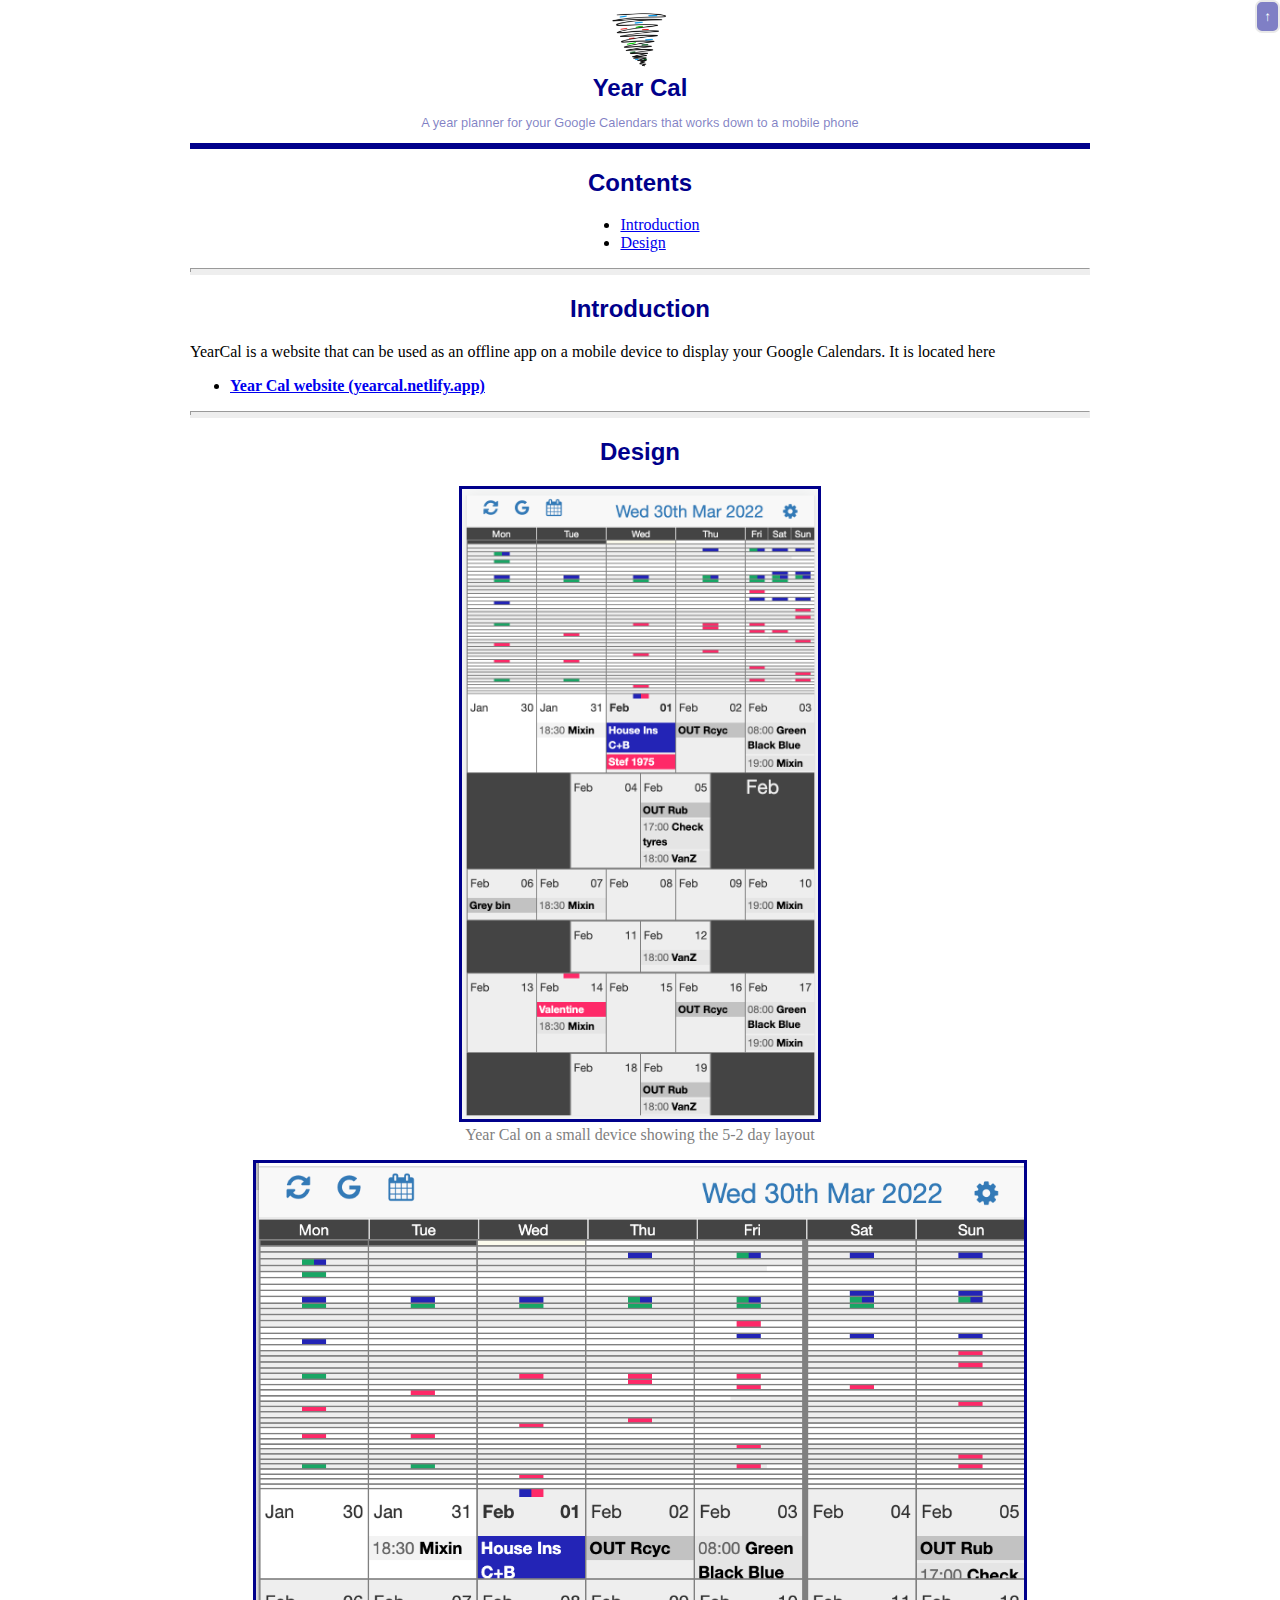
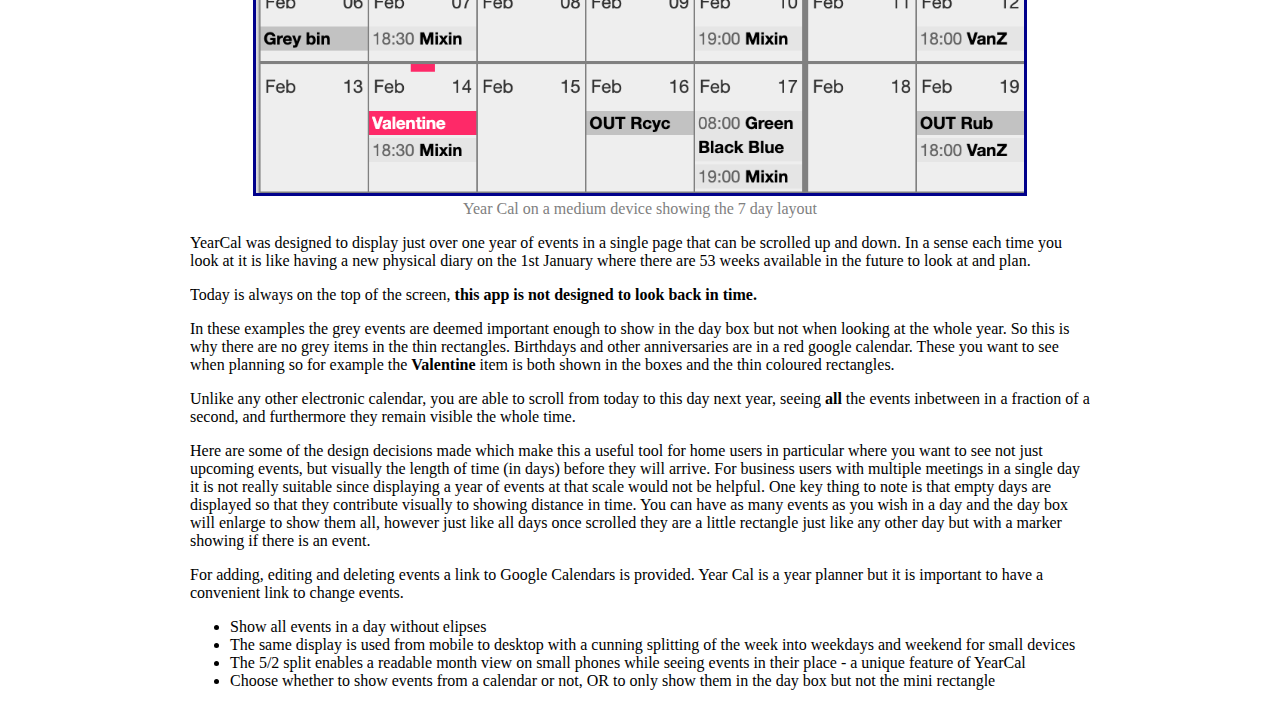
==== index.html @ 7e809863 "images" ====
<!doctype html>
<html lang=en style="overflow-x: hidden;">

<head>
  <meta charset=utf-8 http-equiv="Content-Security-Policy">
  <title>YeareCal Documentation</title>
  <link rel="stylesheet" href="styles/about.css">
</head>

<body id="top" style="overflow-x: hidden;">

  <button class="bv-home-arrow no-print"><a href="#top">↑</a></button>

  <!-- ============================ SECTION BREAK ============================ -->

  <div class="bv-style">
    <div class="bv-center-div">
      <img width="70" src="images/logo-solid-circle.png" style="border: none"/>
    </div>
    <div class="bv-header" style="padding-top: 0;">
      Year Cal
    </div>
    <div class="bv-subheader">
      A year planner for your Google Calendars that works down to a mobile phone
    </div>
  </div>

  <!-- ============================ SECTION BREAK ============================ -->

  <div id="contents">
    <div class="bv-main-heading-divider"></div>
    <h2 class="cancel-new-page">Contents</h2>
    <div class="bv-center-div">
      <ul>
        <li><a href="#introduction">Introduction</a></li>
        <li><a href="#design">Design</a></li>
      </ul>
    </div>
  </div>

  <!-- ============================ SECTION BREAK ============================ -->

  <div id="introduction">
    <hr class="bv-sub-heading-divider no-print" />
    <h2>Introduction</h2>
    <p>
      YearCal is a website that can be used as an offline app on a mobile device to display your Google Calendars.
      It is located here
    </p>
    <ul>
      <li>
        <a href="https://yearcal.netlify.app/" target="_blank">
          <b>Year Cal website (yearcal.netlify.app) </b>
        </a>
      </li>
    </ul>
  </div>

  <!-- ============================ SECTION BREAK ============================ -->

  <div id="design">
    <hr class="bv-sub-heading-divider no-print" />
    <h2>Design</h2>

    <figure class="bv-center-div">
      <img src="./images/example-5d.png" />
    </figure>
    <figcaption> Year Cal on a small device showing the 5-2 day layout</figcaption>

    <figure class="bv-center-div">
      <img src="./images/example-7d.png" />
    </figure>
    <figcaption> Year Cal on a medium device showing the 7 day layout</figcaption>

    <p>
      YearCal was designed to display just over one year of events in a single page that can be scrolled up and down. In a sense each time you look at it is like having a new physical diary on the 1st January where there are 53 weeks available in the future to look at and plan.
    </p>
    <p>
      Today is always on the top of the screen, <b> this app is not designed to look back in time. </b> 
    </p>
    <p>
      In these examples the grey events are deemed important enough to show in the day box but not when looking at the whole year. So this is why there are no grey items in the thin rectangles. Birthdays and other anniversaries are in a red google calendar. These you want to see when planning so for example the <b> Valentine </b> item is both shown in the boxes and the thin coloured rectangles.
    </p>
    <p>
      Unlike any other electronic calendar, you are able to scroll from today to this day next year, seeing <b> all </b> the events inbetween in a fraction of a second, and furthermore they remain visible the whole time.
    </p>
    <p>
      Here are some of the design decisions made which make this a useful tool for home users in particular where you want to see not just upcoming events, but visually the length of time (in days) before they will arrive. For business users with multiple meetings in a single day it is not really suitable since displaying a year of events at that scale would not be helpful. One key thing to note is that empty days are displayed so that they contribute visually to showing distance in time. You can have as many events as you wish in a day and the day box will enlarge to show them all, however just like all days once scrolled they are a little rectangle just like any other day but with a marker showing if there is an event.
    </p>
    <p>
      For adding, editing and deleting events a link to Google Calendars is provided. Year Cal is a year planner but it is important to have a convenient link to change events.
    </p>
    <ul>
      <li>Show all events in a day without elipses</li>
      <li>The same display is used from mobile to desktop with a cunning splitting of the week into weekdays and weekend for small devices</li>
      <li>The 5/2 split enables a readable month view on small phones while seeing events in their place - a unique feature of YearCal</li>
      <li>Choose whether to show events from a calendar or not, OR to only show them in the day box but not the mini rectangle</li>
    </ul>
  </div>

  <!-- ============================ SECTION BREAK ============================ -->
</body>

</html>
---- styles/about.css ----
body {
  max-width: 900px;
  /* width: fit-content; */
  margin: 0 auto;
}

@media print
{    
    .no-print, .no-print *
    {
        display: none !important;
    }
}

.new-page {
  page-break-before: always;
}

.cancel-new-page {
  page-break-before: auto;
}

.well {
  min-height: 20px;
  padding: 19px;
  margin-bottom: 20px;
  margin-top: 20px;
  background-color: #f5f5f5;
  border: 1px solid #e3e3e3;
  border-radius: 4px;
  -webkit-box-shadow: inset 0 1px 1px rgba(0,0,0,.05);
  box-shadow: inset 0 1px 1px rgba(0,0,0,.05);
}
.well>h4 {
  text-align: center;
  color: grey;
  margin-top: 0;
}

.bv-home-arrow {
  position: fixed;
  right: 0;
  top: 0;
  opacity: 0.5;
}

.bv-main-heading-divider {
  text-align: center;
  border-bottom: darkblue solid 6px;
  margin-bottom: 1em;
}

.bv-center {
text-align: center;
}

.bv-center-div {
  width: fit-content;
  margin: 0 auto;
}

.bv-header {
  text-align: center;
  /* border-top: #e6e6da solid 1px; */
  padding-top: 0.5em;
  padding-bottom: 0.5em;  
  font-size: 1.5rem;
  line-height: 1.2;
  color: rgba(0, 0, 139);
  font-weight: bold;    
}

.bv-subheader {
text-align: center;
color: rgba(0, 0, 139, 0.5);
font-size: 80%;
font-weight: 400;
padding-bottom: 1em;  
}

.bv-style {
font-family: -apple-system,BlinkMacSystemFont,"Segoe UI",Roboto,"Helvetica Neue",Arial,"Noto Sans","Liberation Sans",sans-serif,"Apple Color Emoji","Segoe UI Emoji","Segoe UI Symbol","Noto Color Emoji";
}

.bv-sub-heading-divider {
  text-align: center;
  border-bottom: #eee solid 6px;
  margin-top: 1em;
  margin-bottom: 1em;
}
h2 {
  page-break-before: always;
  text-align: center;
  font-family: -apple-system,BlinkMacSystemFont,"Segoe UI",Roboto,"Helvetica Neue",Arial,"Noto Sans","Liberation Sans",sans-serif,"Apple Color Emoji","Segoe UI Emoji","Segoe UI Symbol","Noto Color Emoji";
  color: rgba(0, 0, 139);
}

h3, h4, h5 {
font-family: -apple-system,BlinkMacSystemFont,"Segoe UI",Roboto,"Helvetica Neue",Arial,"Noto Sans","Liberation Sans",sans-serif,"Apple Color Emoji","Segoe UI Emoji","Segoe UI Symbol","Noto Color Emoji";
}

h3 {
  text-align: center;
  border: ridge;
  /* color: grey; */
}

ul, ol {
  width: fit-content;
  /* margin: 0 auto; */
}

.bv-tech {
background-color: #ffe;
}

/* BUTTONS */
.bv-button-div {
  width: fit-content;
  margin: 0 auto;
  padding-top: 1em;
}

button, 
.bv-contents-button {
  background-color: darkblue;
  width: fit-content;
  margin: 0 auto;
  padding: 7px;
  border-radius: 7px;
  border: lightgrey 2px solid;
}

button a,
.bv-contents-button a {
  text-decoration: none;
  color: white;
}

button:hover,
.bv-contents-button:hover {
  font-weight: bold;
}

/* Default figure */
/* figure {
width: fit-content;
margin: 0 auto; 
} */
figure >img {
max-height: 70vh;
max-width: 100%;
object-fit: contain;
height: auto;
margin: auto;
}
figcaption {
  width: fit-content;
  margin: 0 auto; 
  color: grey;
  margin-bottom: 1em;
}

textarea {
  width: 99%;
  background-color: lightyellow;
}

figure.bv-large >img {
  max-height: 90vh;
  max-width: 90vw;
}

.bv-mono {
  filter: grayscale(1);
}

img {
  border: darkblue solid;
}
.bv-grey {
  color: grey;
}

table, th, td {
  border: 1px solid grey;
  border-collapse: collapse;
  padding: 0.5em;
}
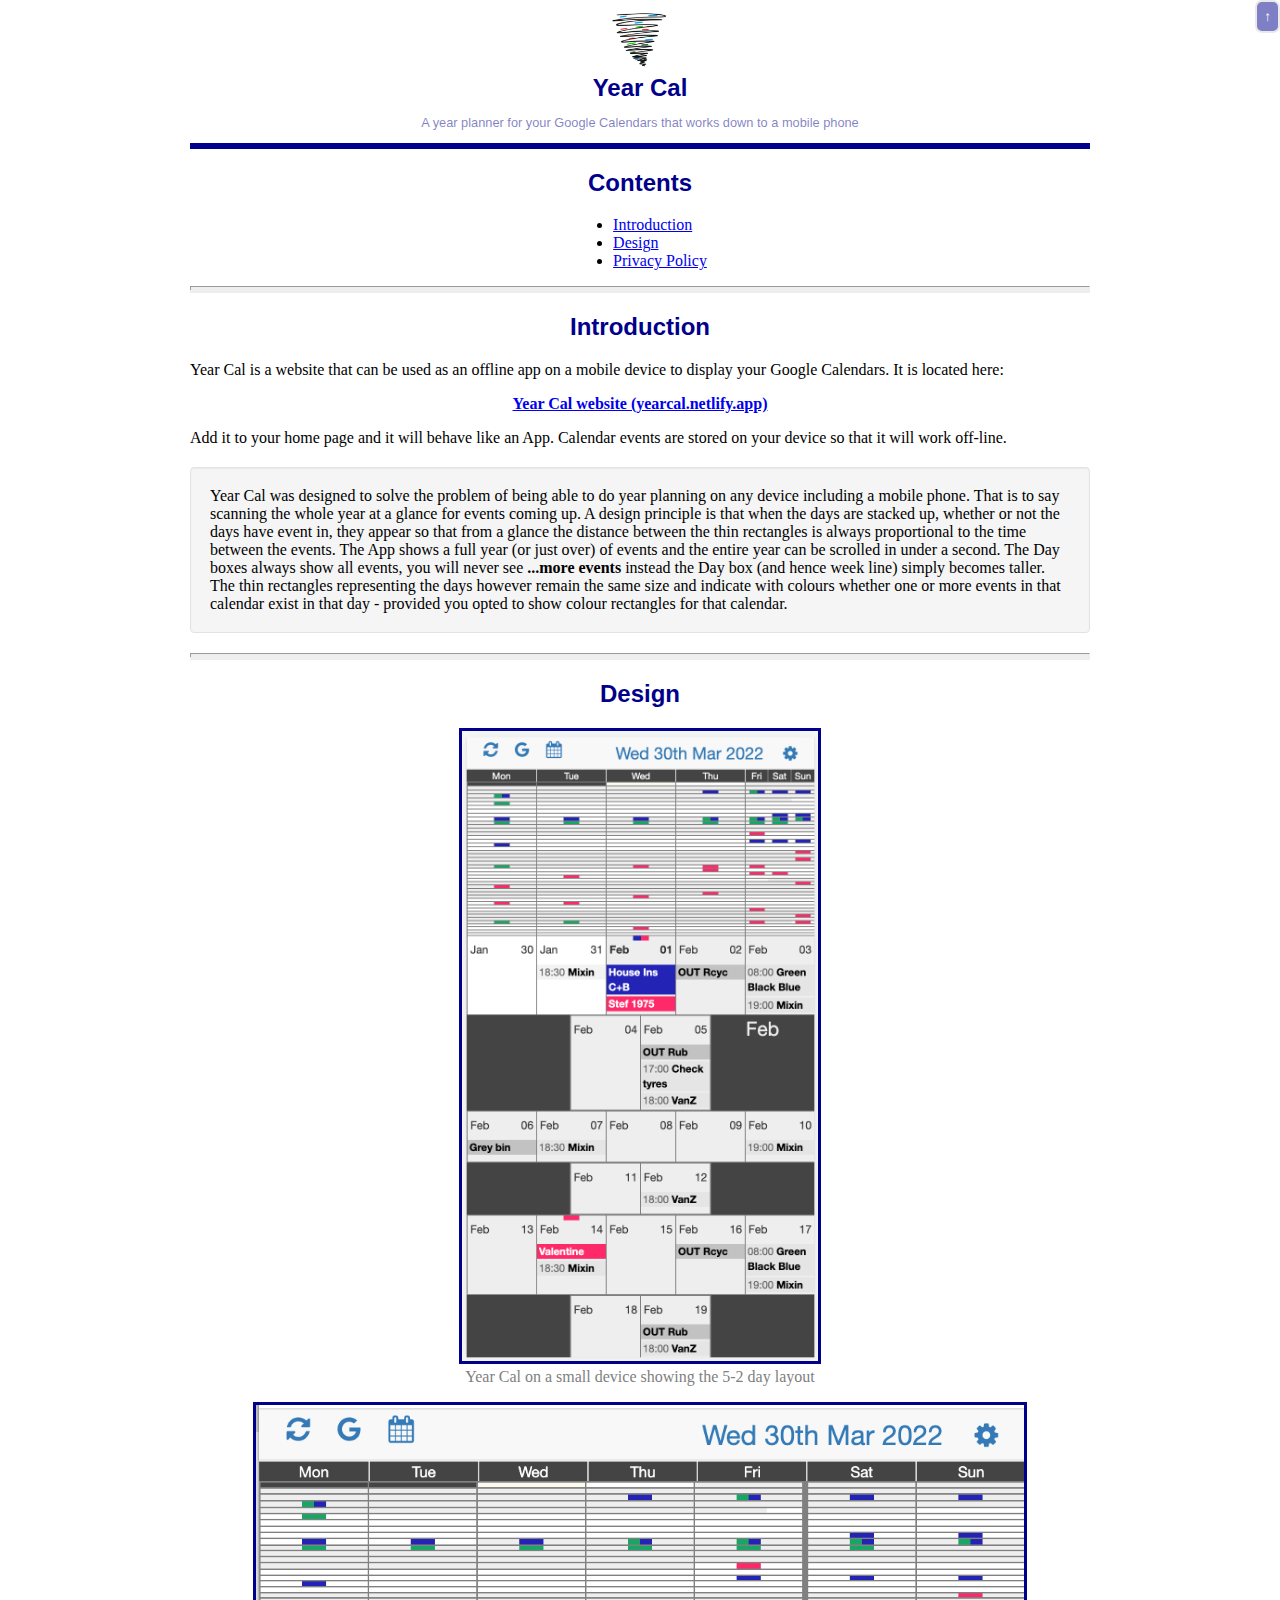
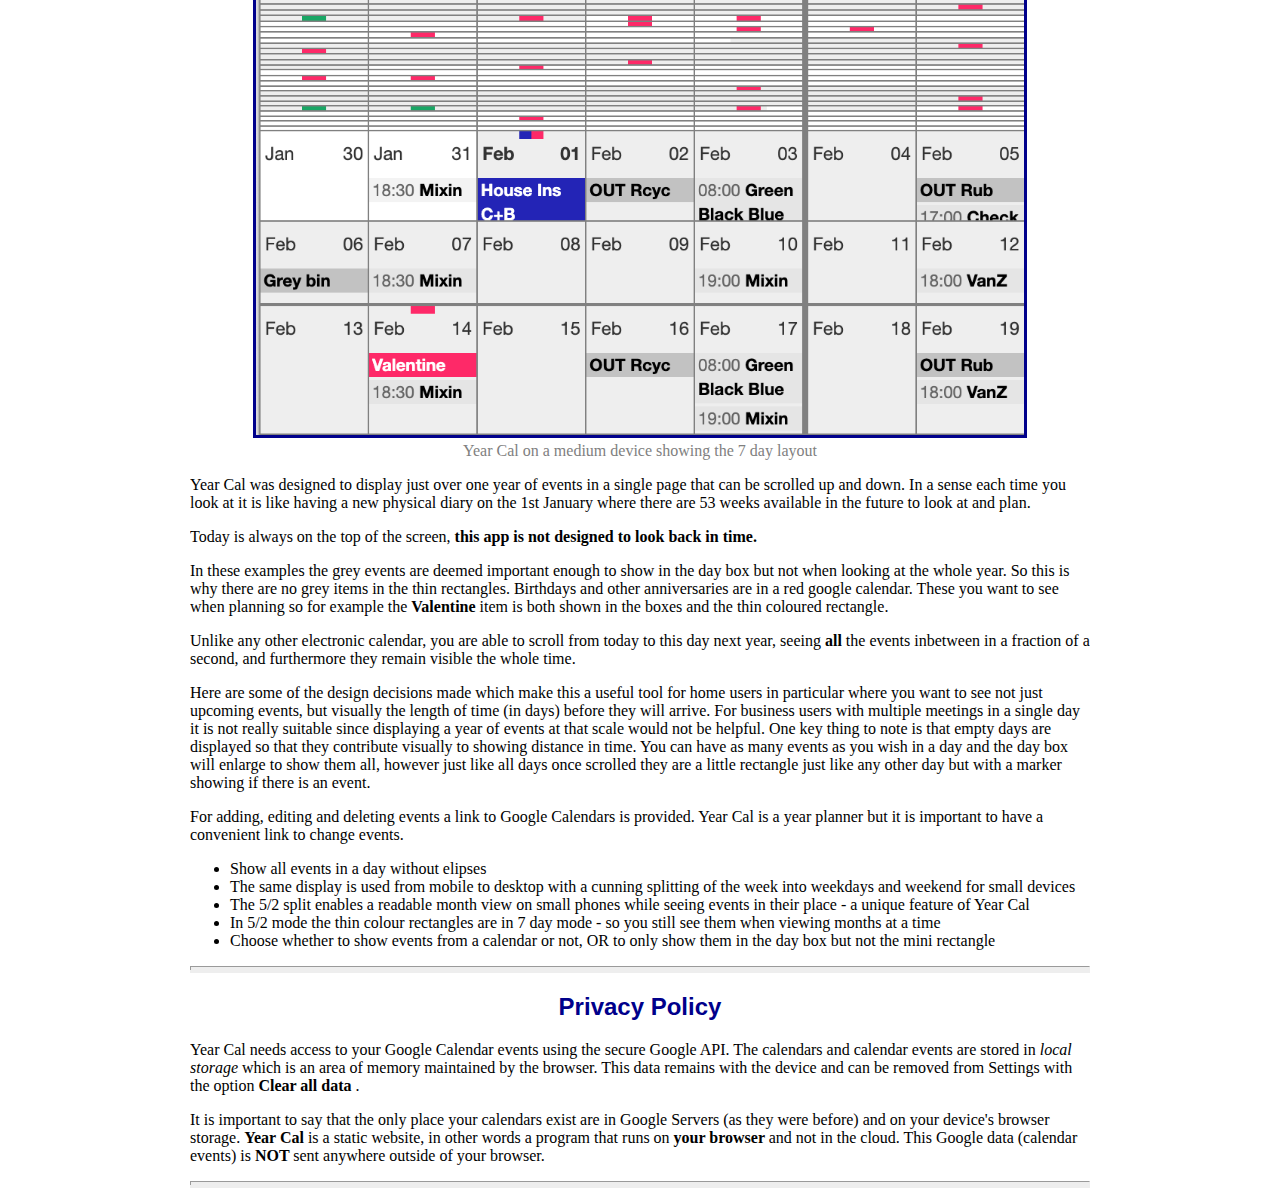
==== commit cfcfd932: "privacy" ====
--- a/index.html
+++ b/index.html
@@ -34,6 +34,7 @@
       <ul>
         <li><a href="#introduction">Introduction</a></li>
         <li><a href="#design">Design</a></li>
+        <li><a href="#privacy">Privacy Policy</a></li>
       </ul>
     </div>
   </div>
@@ -44,16 +45,20 @@
     <hr class="bv-sub-heading-divider no-print" />
     <h2>Introduction</h2>
     <p>
-      YearCal is a website that can be used as an offline app on a mobile device to display your Google Calendars.
-      It is located here
+      Year Cal is a website that can be used as an offline app on a mobile device to display your Google Calendars.
+      It is located here:
     </p>
-    <ul>
-      <li>
-        <a href="https://yearcal.netlify.app/" target="_blank">
-          <b>Year Cal website (yearcal.netlify.app) </b>
-        </a>
-      </li>
-    </ul>
+    <div class="bv-center-div">
+      <a href="https://yearcal.netlify.app/" target="_blank">
+        <b>Year Cal website (yearcal.netlify.app) </b>
+      </a>
+    </div>
+    <p>
+      Add it to your home page and it will behave like an App. Calendar events are stored on your device so that it will work off-line.
+    </p>
+    <div class="well">
+      Year Cal was designed to solve the problem of being able to do year planning on any device including a mobile phone. That is to say scanning the whole year at a glance for events coming up. A design principle is that when the days are stacked up, whether or not the days have event in, they appear so that from a glance the distance between the thin rectangles is always proportional to the time between the events. The App shows a full year (or just over) of events and the entire year can be scrolled in under a second. The Day boxes always show all events, you will never see <b> ...more events </b> instead the Day box (and hence week line) simply becomes taller. The thin rectangles representing the days however remain the same size and indicate with colours whether one or more events in that calendar exist in that day - provided you opted to show colour rectangles for that calendar.
+    </div>
   </div>
 
   <!-- ============================ SECTION BREAK ============================ -->
@@ -73,13 +78,13 @@
     <figcaption> Year Cal on a medium device showing the 7 day layout</figcaption>
 
     <p>
-      YearCal was designed to display just over one year of events in a single page that can be scrolled up and down. In a sense each time you look at it is like having a new physical diary on the 1st January where there are 53 weeks available in the future to look at and plan.
+      Year Cal was designed to display just over one year of events in a single page that can be scrolled up and down. In a sense each time you look at it is like having a new physical diary on the 1st January where there are 53 weeks available in the future to look at and plan.
     </p>
     <p>
       Today is always on the top of the screen, <b> this app is not designed to look back in time. </b> 
     </p>
     <p>
-      In these examples the grey events are deemed important enough to show in the day box but not when looking at the whole year. So this is why there are no grey items in the thin rectangles. Birthdays and other anniversaries are in a red google calendar. These you want to see when planning so for example the <b> Valentine </b> item is both shown in the boxes and the thin coloured rectangles.
+      In these examples the grey events are deemed important enough to show in the day box but not when looking at the whole year. So this is why there are no grey items in the thin rectangles. Birthdays and other anniversaries are in a red google calendar. These you want to see when planning so for example the <b> Valentine </b> item is both shown in the boxes and the thin coloured rectangle.
     </p>
     <p>
       Unlike any other electronic calendar, you are able to scroll from today to this day next year, seeing <b> all </b> the events inbetween in a fraction of a second, and furthermore they remain visible the whole time.
@@ -93,12 +98,29 @@
     <ul>
       <li>Show all events in a day without elipses</li>
       <li>The same display is used from mobile to desktop with a cunning splitting of the week into weekdays and weekend for small devices</li>
-      <li>The 5/2 split enables a readable month view on small phones while seeing events in their place - a unique feature of YearCal</li>
+      <li>The 5/2 split enables a readable month view on small phones while seeing events in their place - a unique feature of Year Cal</li>
+      <li>In 5/2 mode the thin colour rectangles are in 7 day mode - so you still see them when viewing months at a time</li>
       <li>Choose whether to show events from a calendar or not, OR to only show them in the day box but not the mini rectangle</li>
     </ul>
   </div>
 
   <!-- ============================ SECTION BREAK ============================ -->
+
+  <div id="privacy">
+    <hr class="bv-sub-heading-divider no-print" />
+    <h2>Privacy Policy</h2>
+    <p>
+      Year Cal needs access to your Google Calendar events using the secure Google API. The calendars and calendar events are stored in <i> local storage </i> which is an area of memory maintained by the browser. This data remains with the device and can be removed from Settings with the option <b> Clear all data </b>.
+    </p>
+    <p>
+      It is important to say that the only place your calendars exist are in Google Servers (as they were before) and on your device's browser storage. <b> Year Cal </b> is a static website, in other words a program that runs on <b> your browser </b> and not in the cloud. This Google data (calendar events) is <b> NOT </b> sent anywhere outside of your browser.
+    </p>
+  </div>
+
+  <!-- ============================ SECTION BREAK ============================ -->
+
+  <hr class="bv-sub-heading-divider no-print" />
+
 </body>
 
 </html>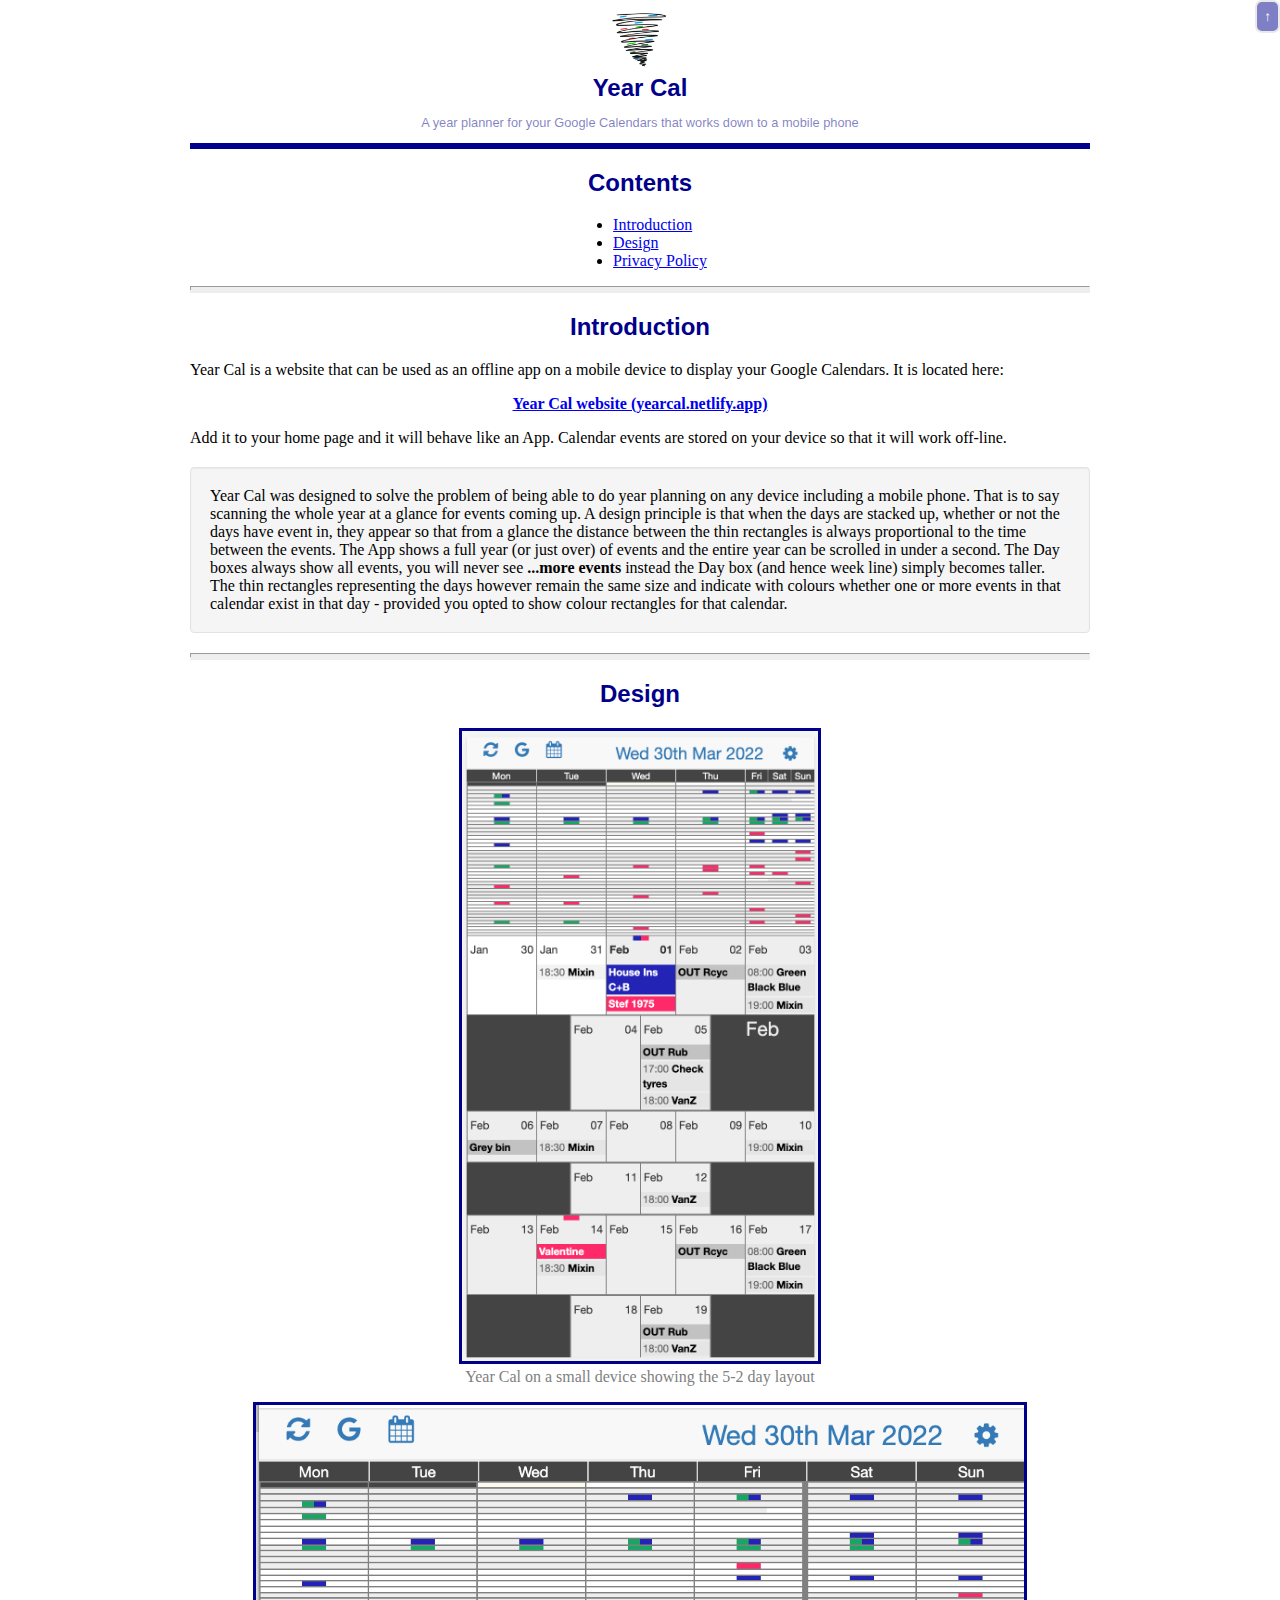
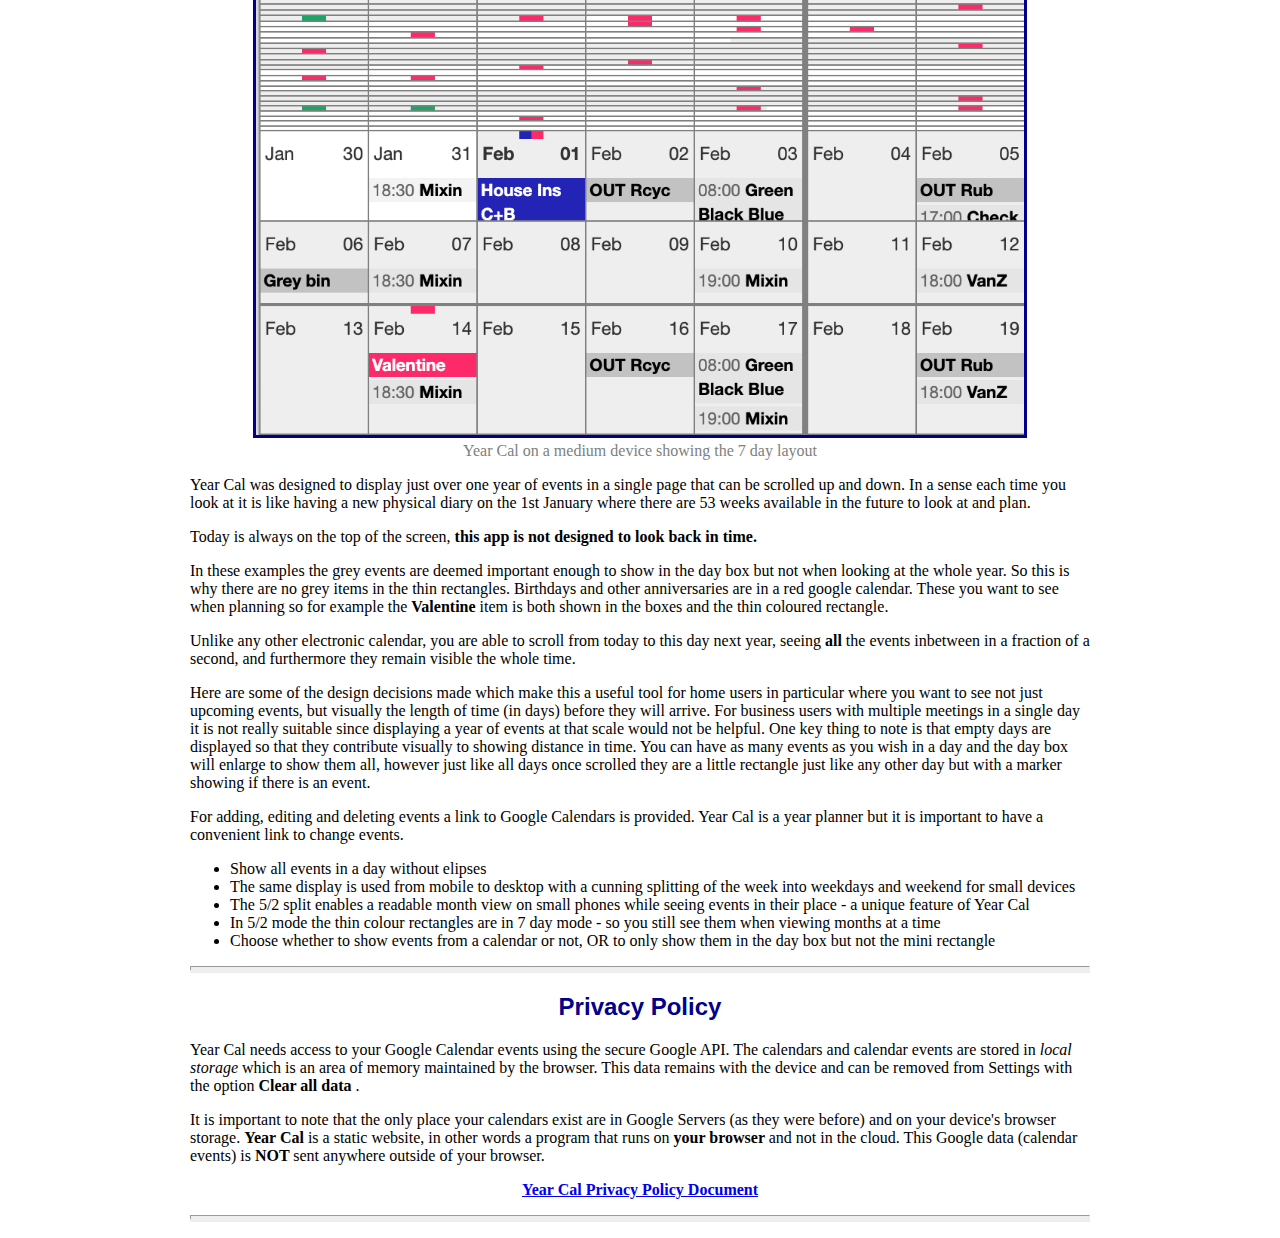
==== commit 39f93725: "privacy policy" ====
--- a/index.html
+++ b/index.html
@@ -113,8 +113,14 @@
       Year Cal needs access to your Google Calendar events using the secure Google API. The calendars and calendar events are stored in <i> local storage </i> which is an area of memory maintained by the browser. This data remains with the device and can be removed from Settings with the option <b> Clear all data </b>.
     </p>
     <p>
-      It is important to say that the only place your calendars exist are in Google Servers (as they were before) and on your device's browser storage. <b> Year Cal </b> is a static website, in other words a program that runs on <b> your browser </b> and not in the cloud. This Google data (calendar events) is <b> NOT </b> sent anywhere outside of your browser.
+      It is important to note that the only place your calendars exist are in Google Servers (as they were before) and on your device's browser storage. <b> Year Cal </b> is a static website, in other words a program that runs on <b> your browser </b> and not in the cloud. This Google data (calendar events) is <b> NOT </b> sent anywhere outside of your browser.
     </p>
+    <div class="bv-center-div">
+      <a href="https://yearcal.netlify.app/privacy-policy.html" target="_blank">
+        <b>Year Cal Privacy Policy Document </b>
+      </a>
+    </div>
+
   </div>
 
   <!-- ============================ SECTION BREAK ============================ -->
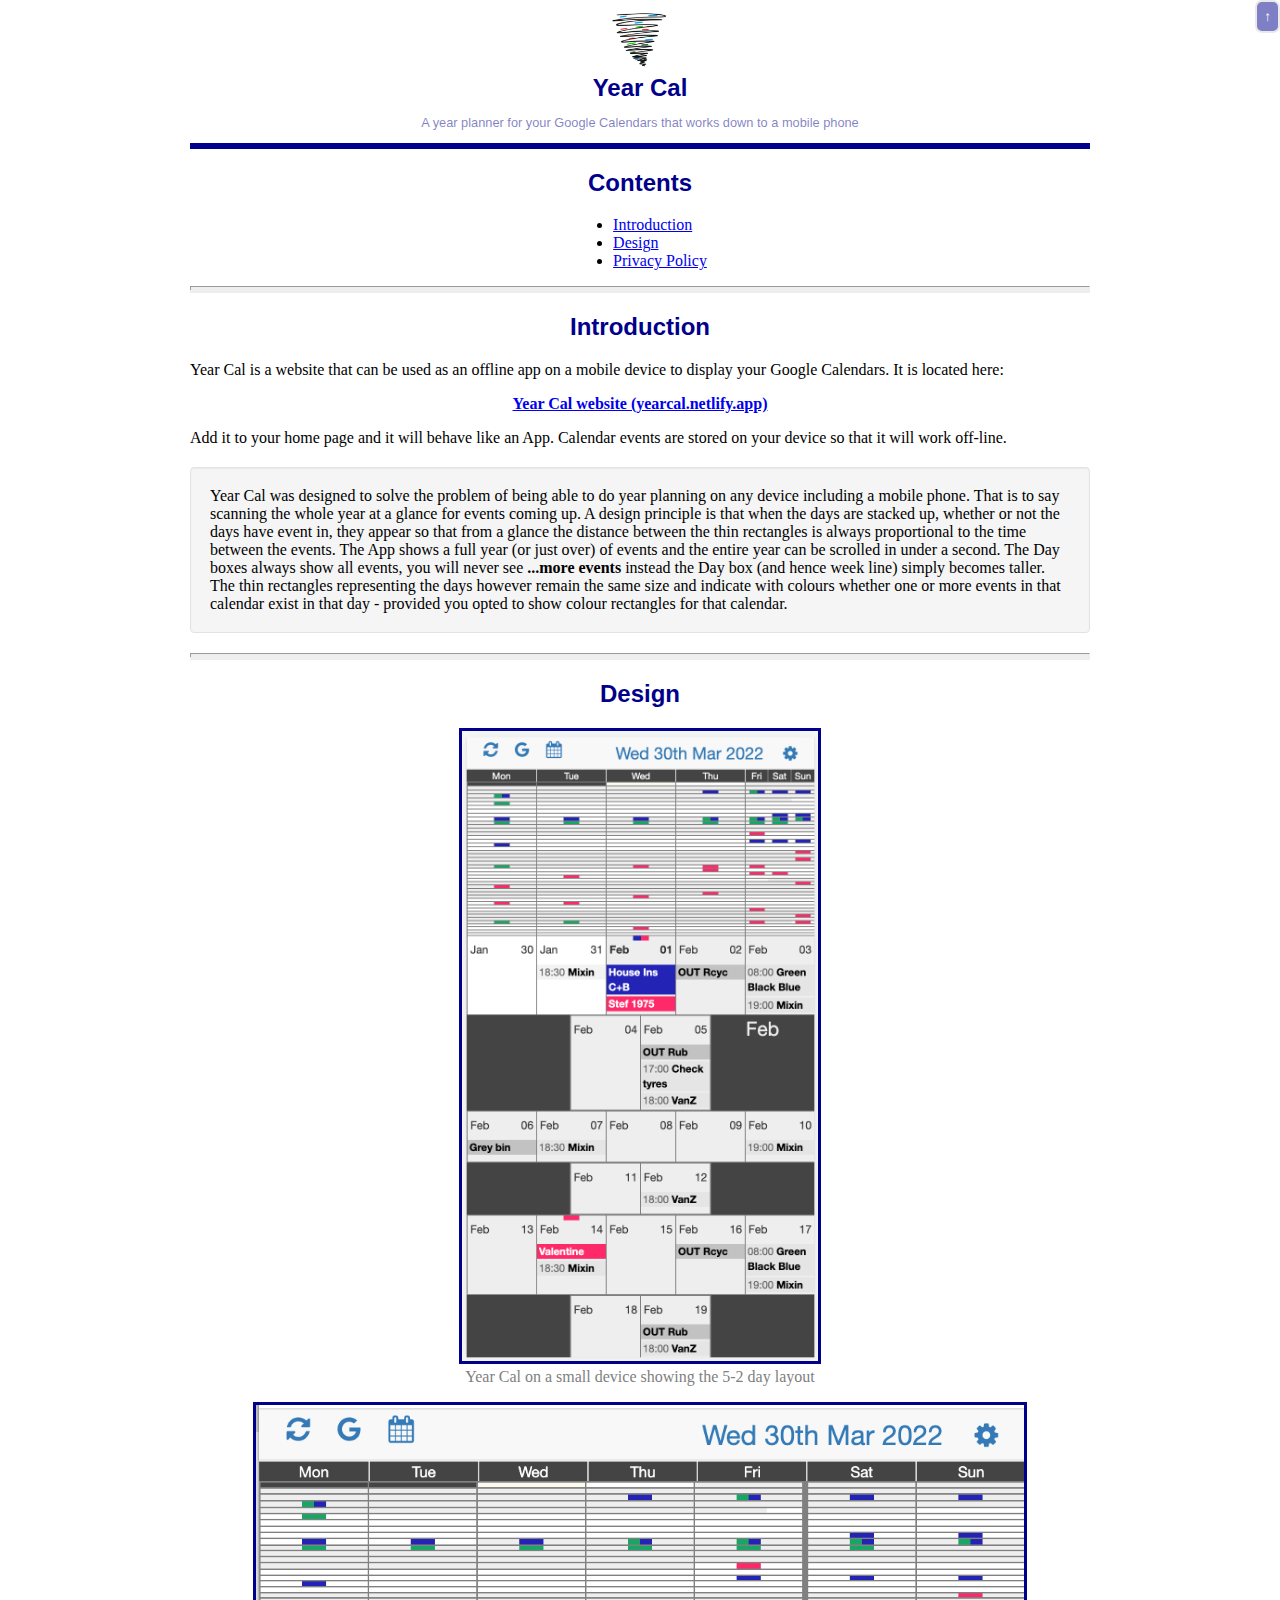
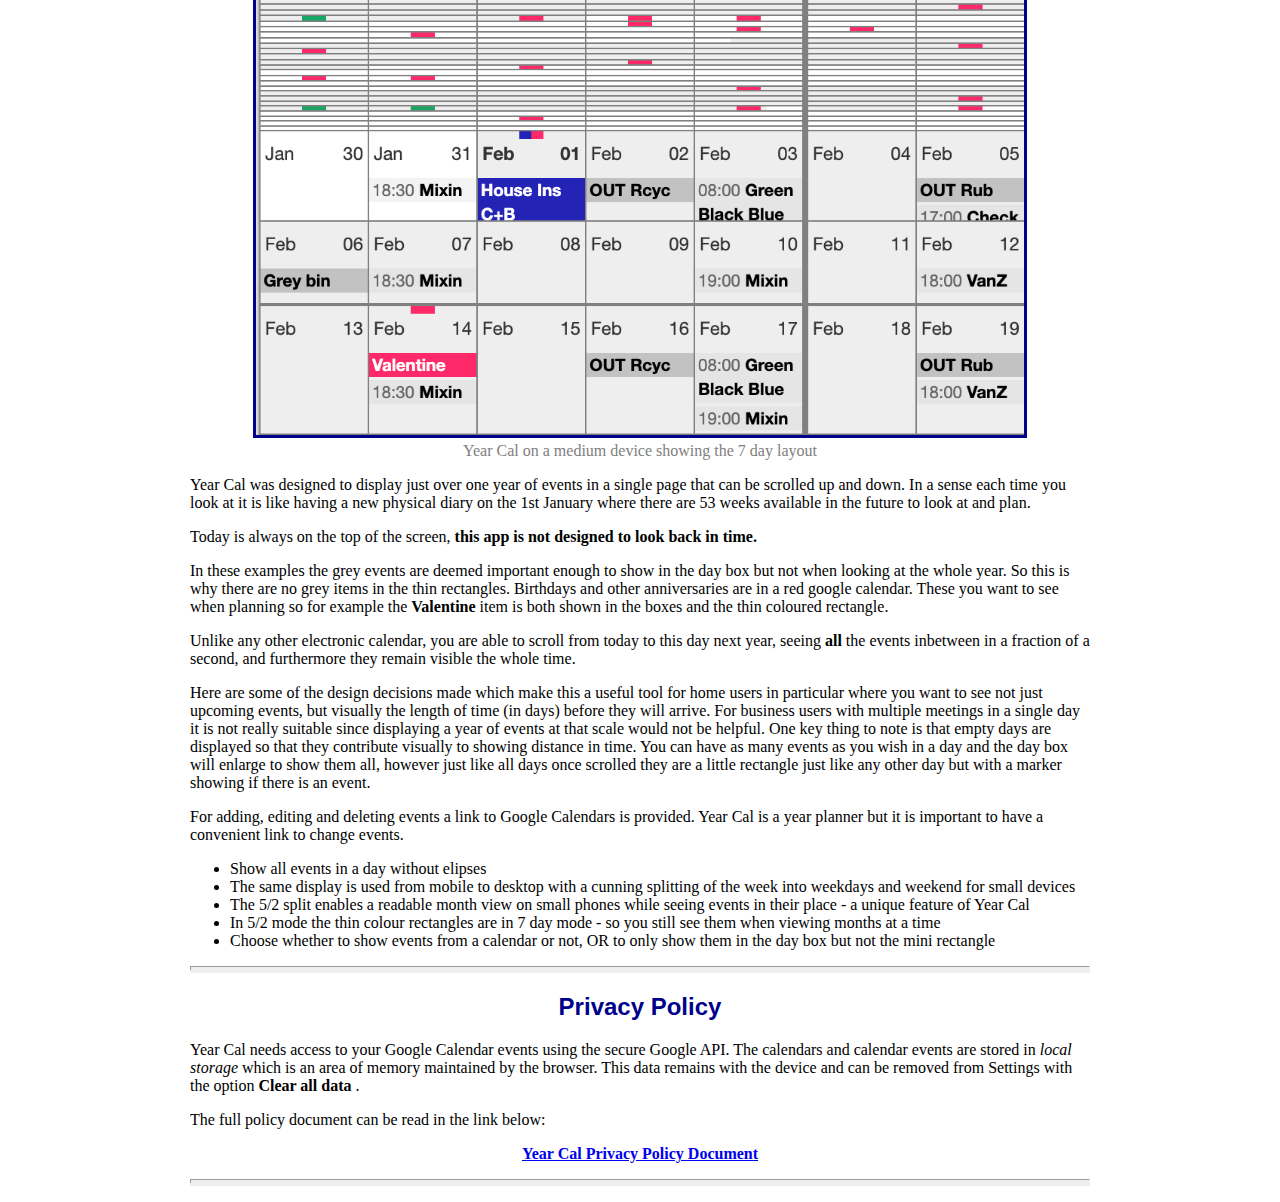
==== commit a395d1fd: "policy" ====
--- a/index.html
+++ b/index.html
@@ -113,10 +113,10 @@
       Year Cal needs access to your Google Calendar events using the secure Google API. The calendars and calendar events are stored in <i> local storage </i> which is an area of memory maintained by the browser. This data remains with the device and can be removed from Settings with the option <b> Clear all data </b>.
     </p>
     <p>
-      It is important to note that the only place your calendars exist are in Google Servers (as they were before) and on your device's browser storage. <b> Year Cal </b> is a static website, in other words a program that runs on <b> your browser </b> and not in the cloud. This Google data (calendar events) is <b> NOT </b> sent anywhere outside of your browser.
+      The full policy document can be read in the link below:
     </p>
     <div class="bv-center-div">
-      <a href="https://yearcal.netlify.app/privacy-policy.html" target="_blank">
+      <a href="https://yearcal-docs.netlify.app/privacy-policy.html" target="_blank">
         <b>Year Cal Privacy Policy Document </b>
       </a>
     </div>
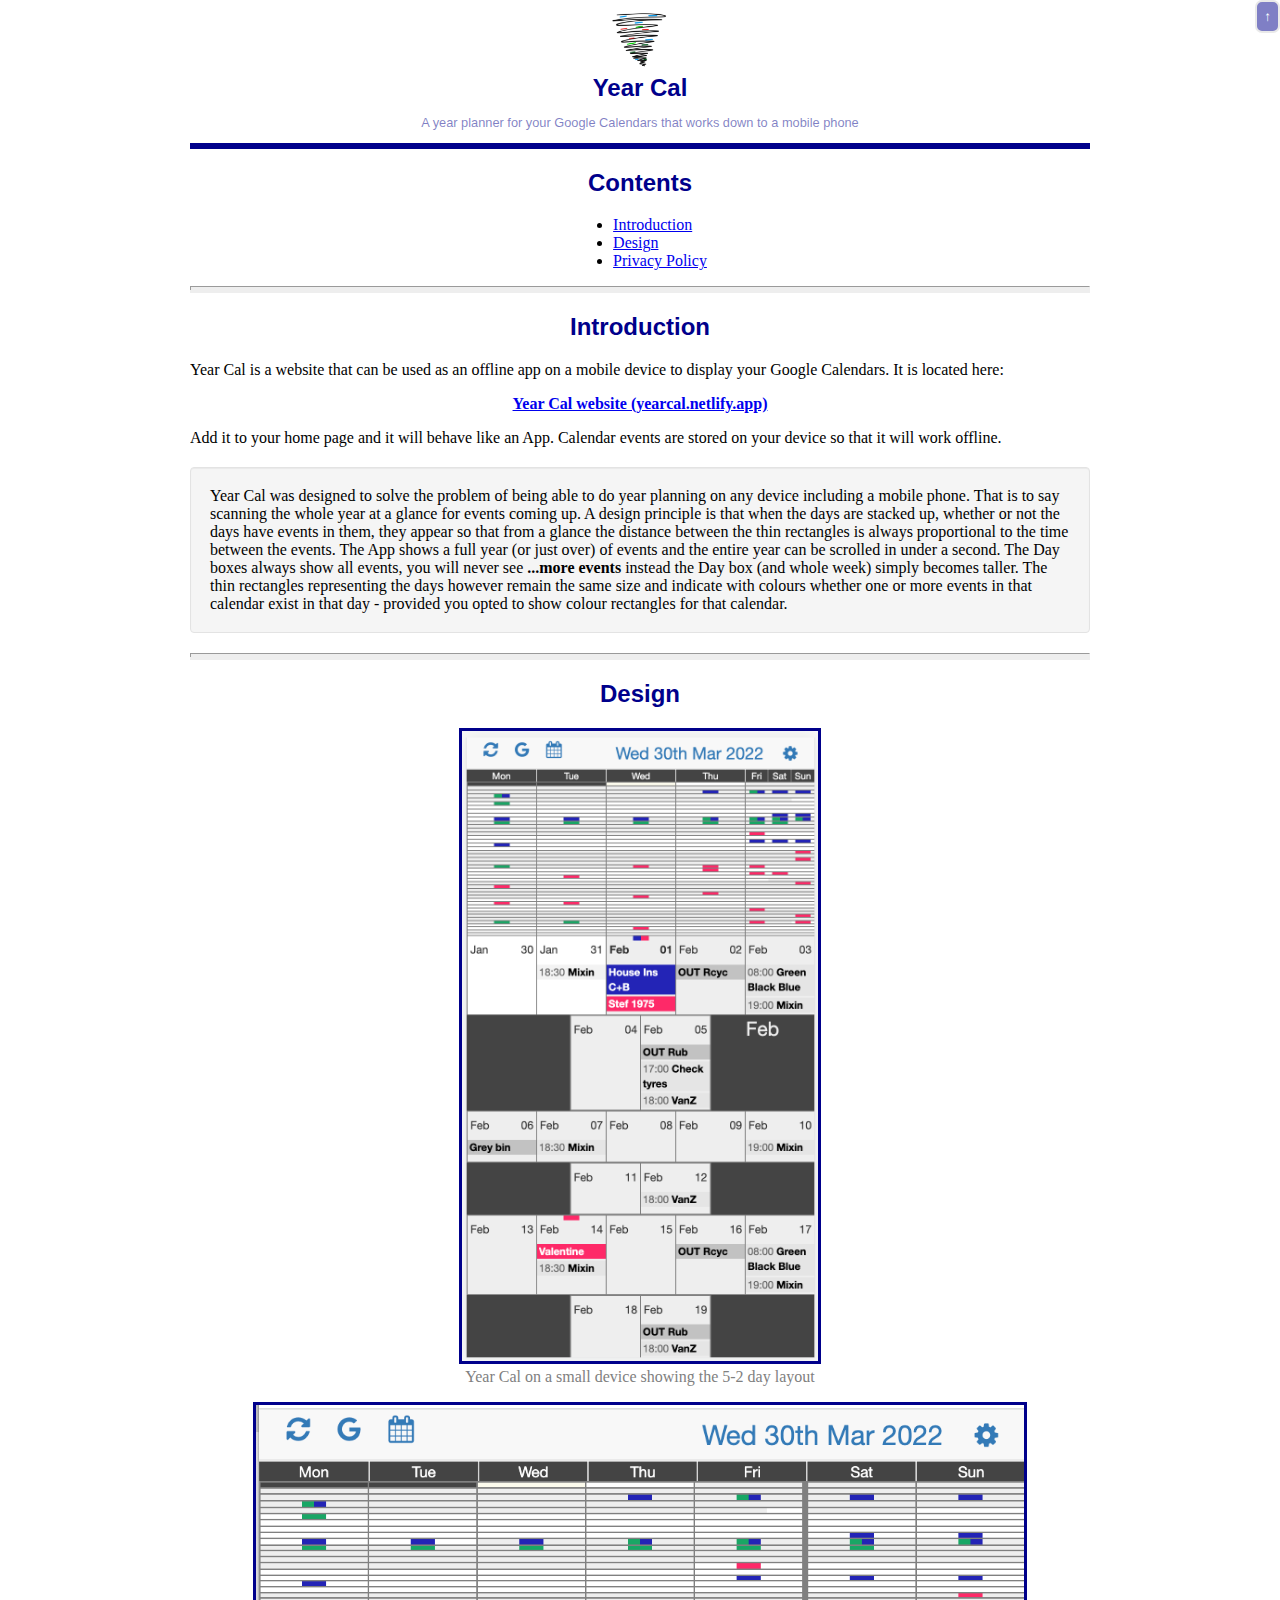
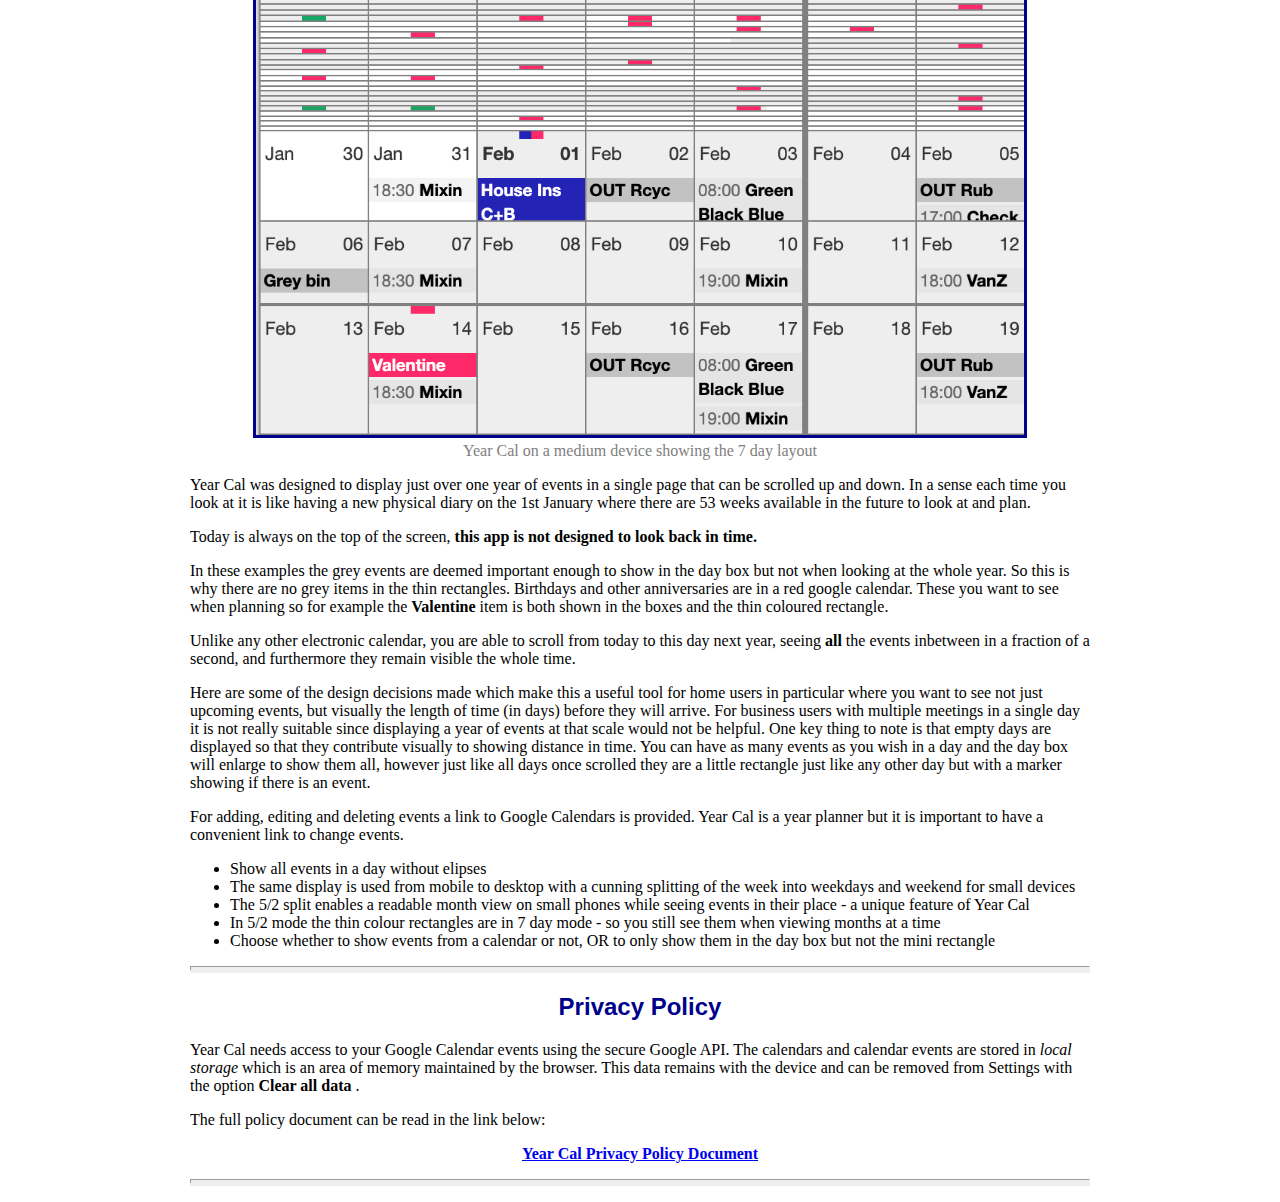
==== commit bc622260: "small" ====
--- a/index.html
+++ b/index.html
@@ -54,10 +54,10 @@
       </a>
     </div>
     <p>
-      Add it to your home page and it will behave like an App. Calendar events are stored on your device so that it will work off-line.
+      Add it to your home page and it will behave like an App. Calendar events are stored on your device so that it will work offline.
     </p>
     <div class="well">
-      Year Cal was designed to solve the problem of being able to do year planning on any device including a mobile phone. That is to say scanning the whole year at a glance for events coming up. A design principle is that when the days are stacked up, whether or not the days have event in, they appear so that from a glance the distance between the thin rectangles is always proportional to the time between the events. The App shows a full year (or just over) of events and the entire year can be scrolled in under a second. The Day boxes always show all events, you will never see <b> ...more events </b> instead the Day box (and hence week line) simply becomes taller. The thin rectangles representing the days however remain the same size and indicate with colours whether one or more events in that calendar exist in that day - provided you opted to show colour rectangles for that calendar.
+      Year Cal was designed to solve the problem of being able to do year planning on any device including a mobile phone. That is to say scanning the whole year at a glance for events coming up. A design principle is that when the days are stacked up, whether or not the days have events in them, they appear so that from a glance the distance between the thin rectangles is always proportional to the time between the events. The App shows a full year (or just over) of events and the entire year can be scrolled in under a second. The Day boxes always show all events, you will never see <b> ...more events </b> instead the Day box (and whole week) simply becomes taller. The thin rectangles representing the days however remain the same size and indicate with colours whether one or more events in that calendar exist in that day - provided you opted to show colour rectangles for that calendar.
     </div>
   </div>
 
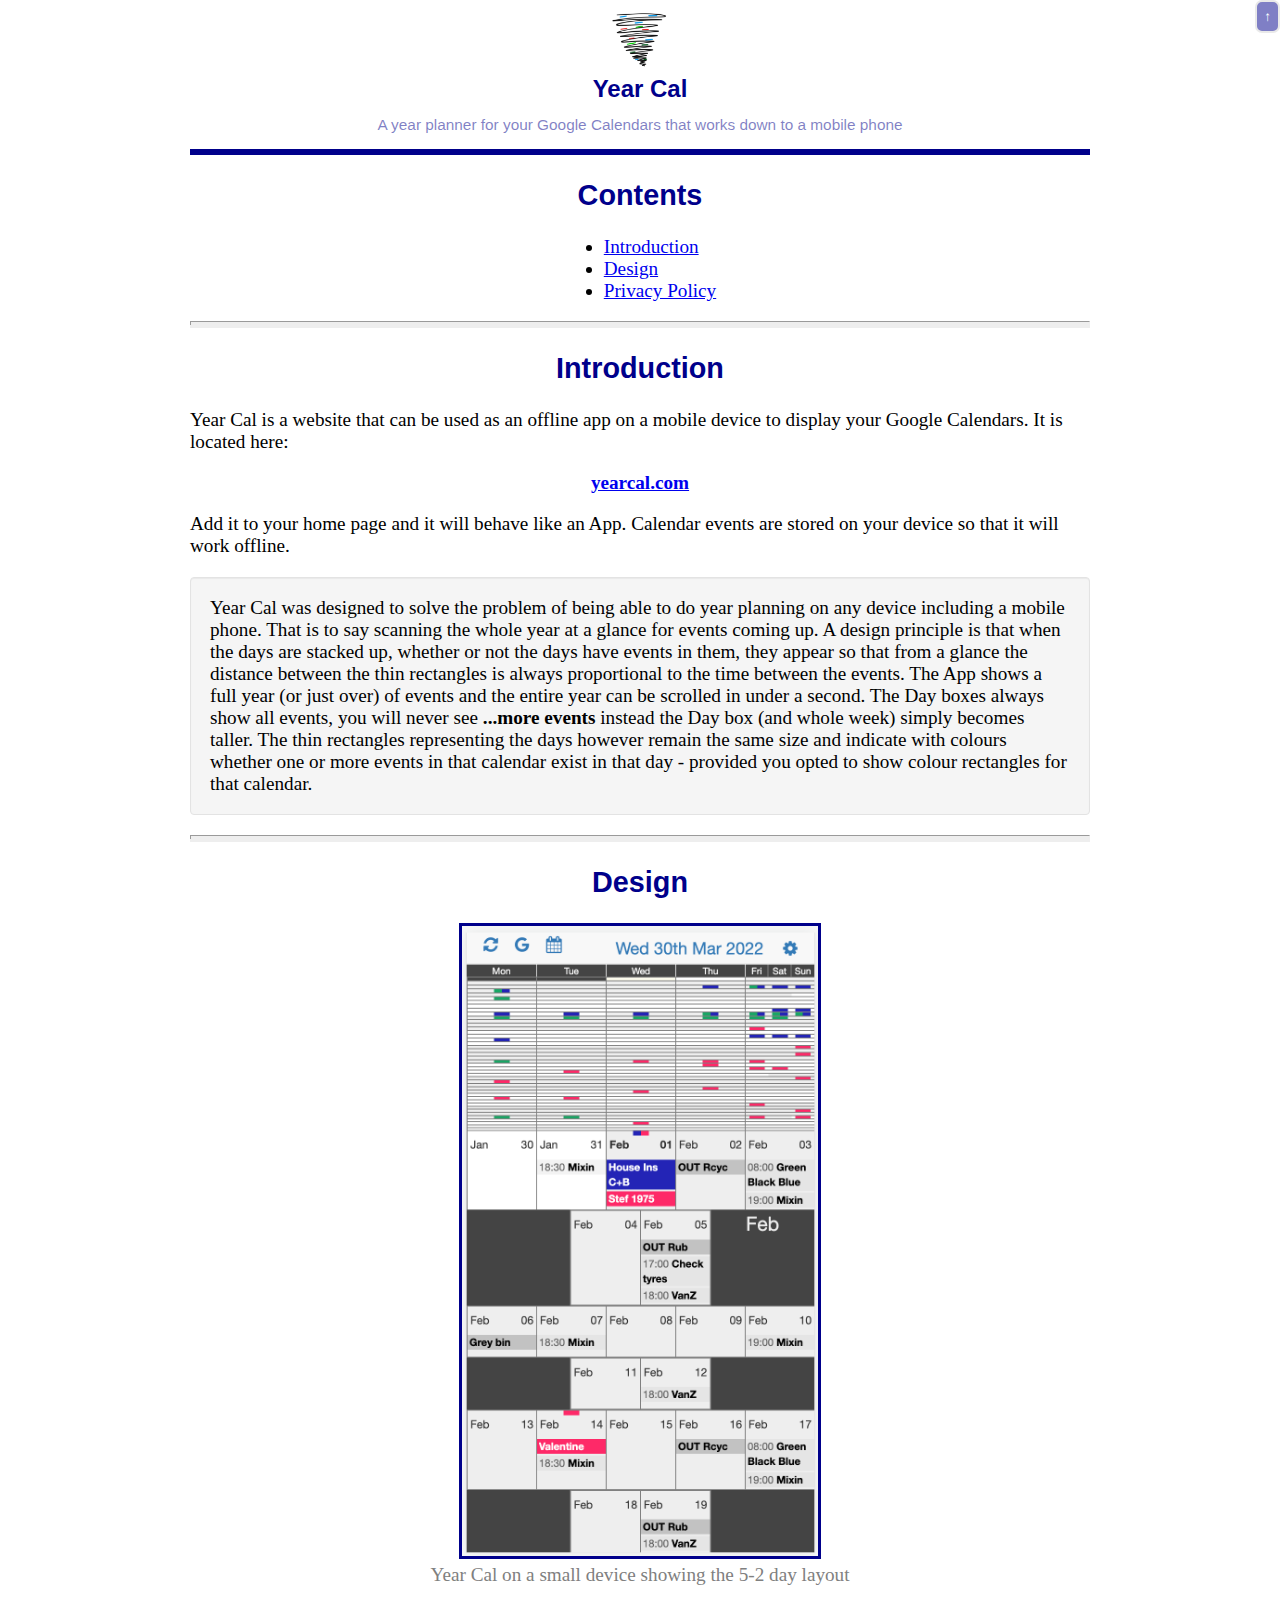
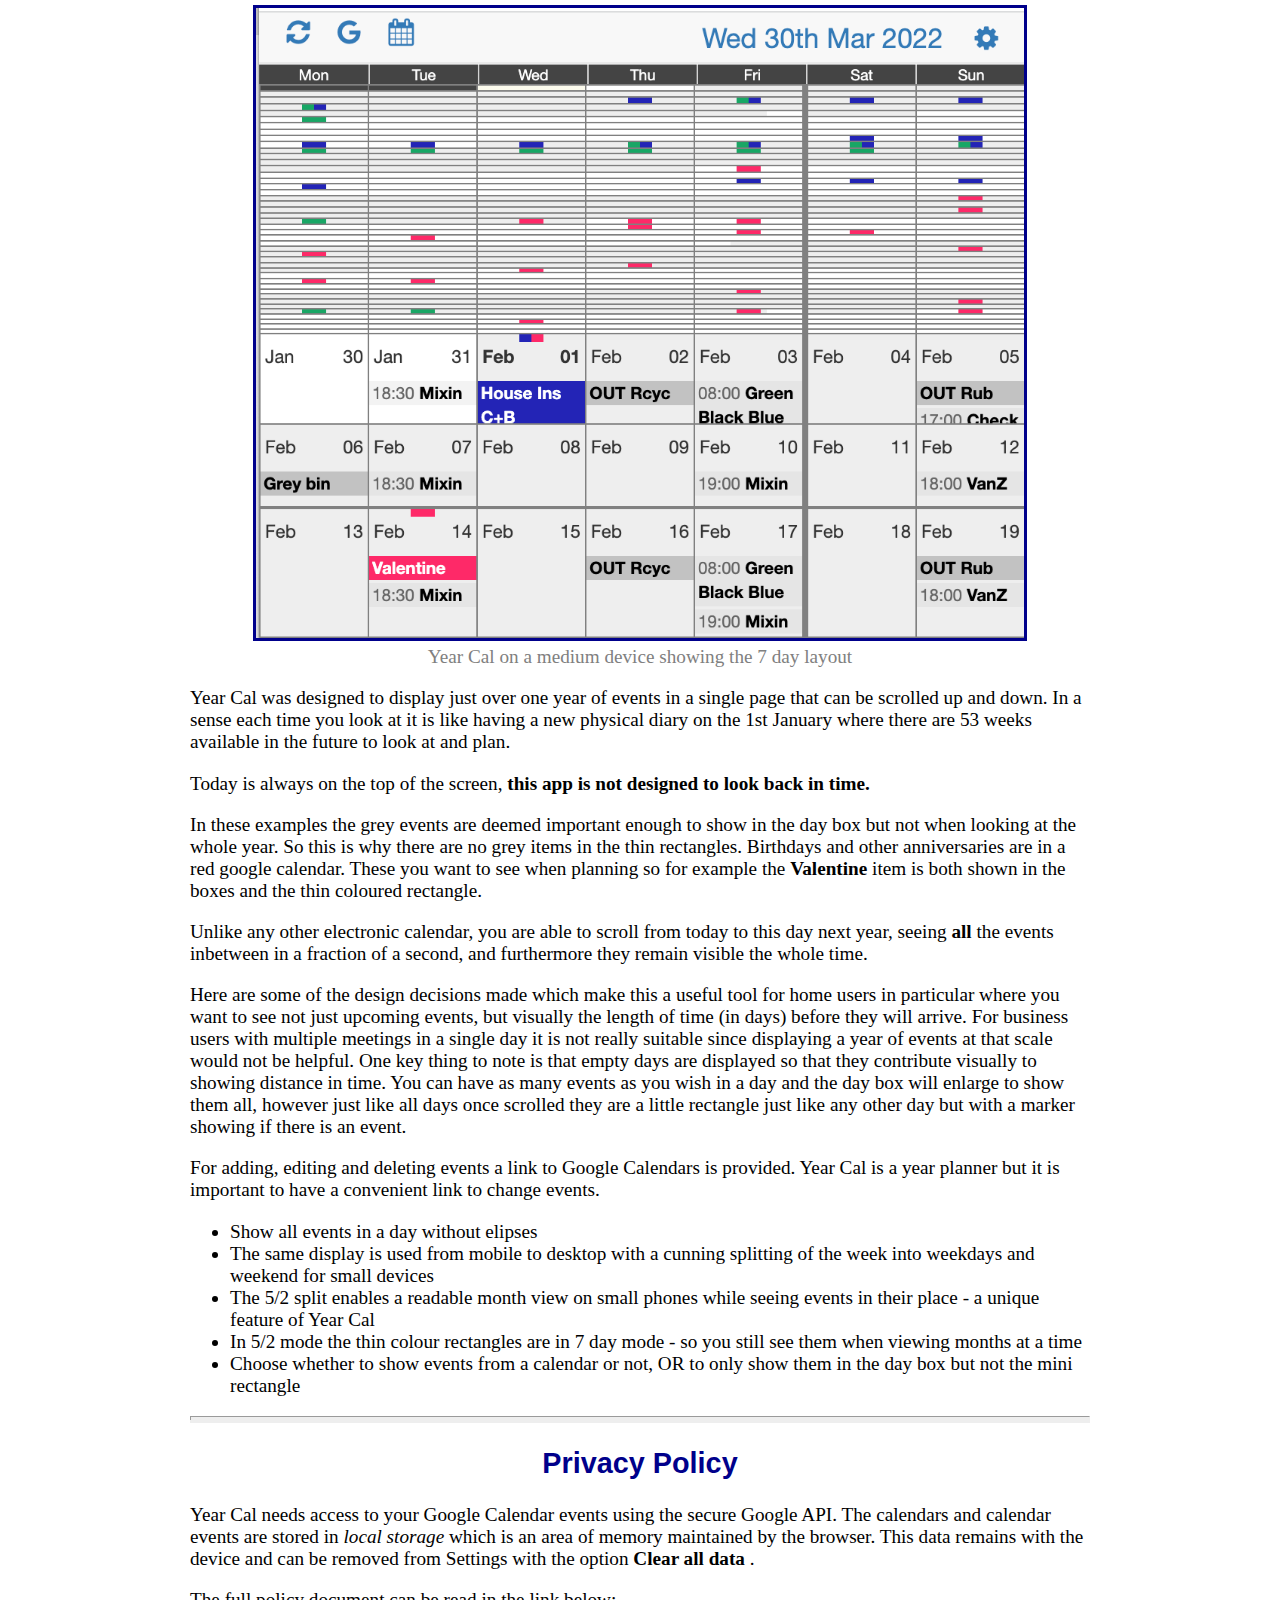
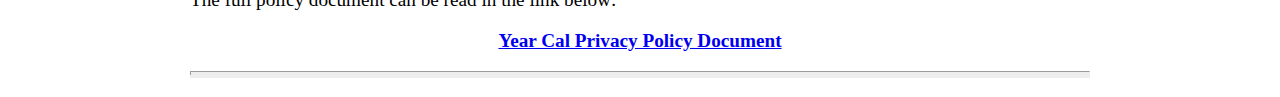
==== commit a8a684f5: "yearcal" ====
--- a/index.html
+++ b/index.html
@@ -3,6 +3,9 @@
 
 <head>
   <meta charset=utf-8 http-equiv="Content-Security-Policy">
+  <meta name="viewport" content="width=device-width,initial-scale=1,maximum-scale=1,user-scalable=no">
+  <meta http-equiv="X-UA-Compatible" content="IE=edge,chrome=1">
+  <meta name="HandheldFriendly" content="true">  
   <title>YeareCal Documentation</title>
   <link rel="stylesheet" href="styles/about.css">
 </head>
@@ -49,8 +52,8 @@
       It is located here:
     </p>
     <div class="bv-center-div">
-      <a href="https://yearcal.netlify.app/" target="_blank">
-        <b>Year Cal website (yearcal.netlify.app) </b>
+      <a href="https://yearcal.com" target="_blank">
+        <b> yearcal.com </b>
       </a>
     </div>
     <p>
--- a/styles/about.css
+++ b/styles/about.css
@@ -2,7 +2,29 @@
   max-width: 900px;
   /* width: fit-content; */
   margin: 0 auto;
-}
+  padding-left: 4px;
+  padding-right: 4px;
+}
+
+html { 
+  font-size:100%;
+}
+
+@media (min-width: 640px) { 
+  body {
+    font-size:1rem;
+  } 
+} 
+@media (min-width:960px) { 
+  body {
+    font-size:1.2rem;
+  } 
+} 
+@media (min-width:1100px) { 
+  body {
+    font-size:1.2rem;
+  } 
+} 
 
 @media print
 {    
